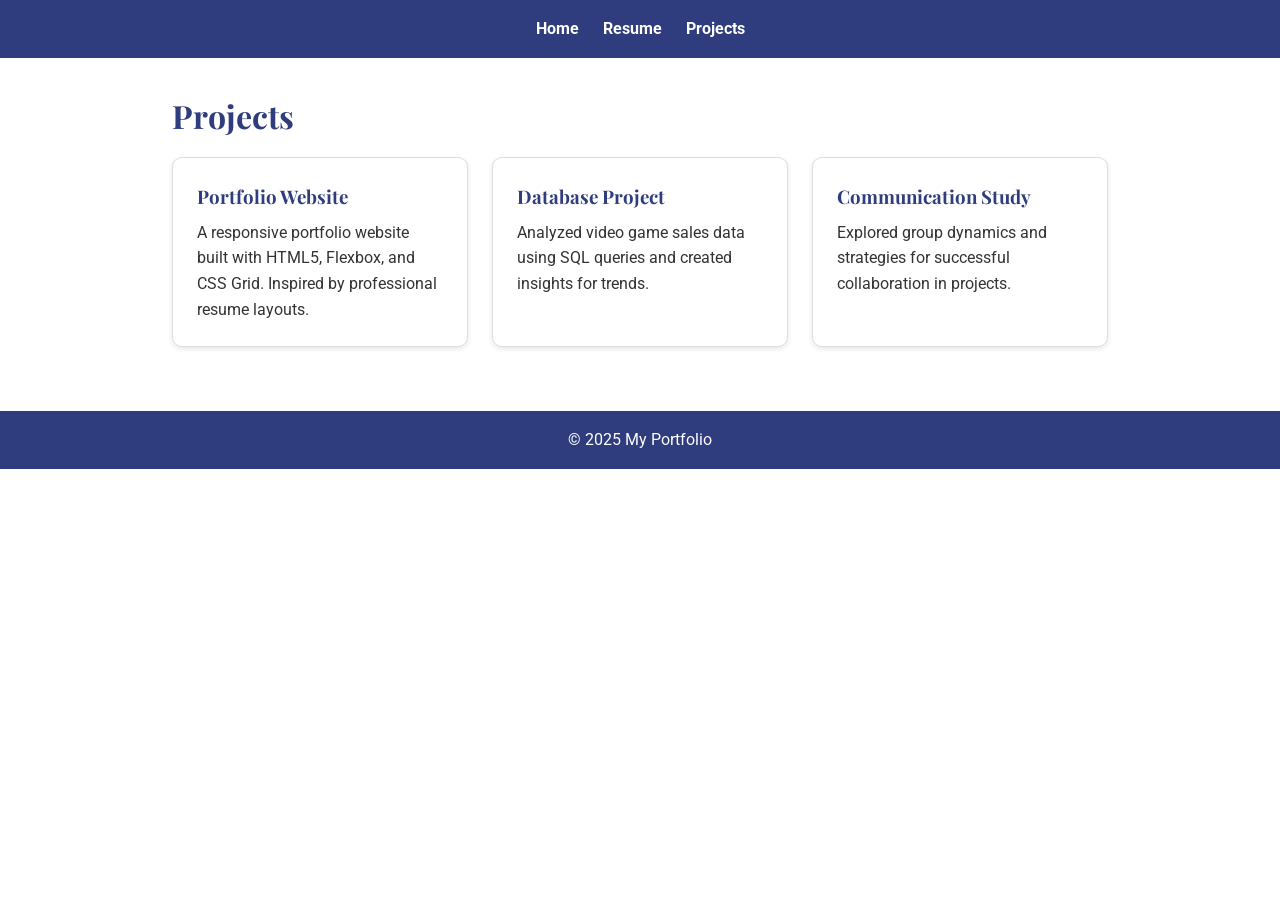
==== projects.html @ d42bdfec "Add files via upload" ====
<!DOCTYPE html>
<html lang="en">

<head>
    <meta charset="UTF-8">
    <meta name="viewport" content="width=device-width, initial-scale=1.0">
    <title>My Portfolio - Projects</title>
    <link rel="stylesheet" href="styles.css">
    <link rel="stylesheet" href="projects.css">
</head>

<body>
    <header>
        <nav aria-label="Main Navigation">
            <ul>
                <li><a href="index.html">Home</a></li>
                <li><a href="resume.html">Resume</a></li>
                <li><a href="projects.html">Projects</a></li>
            </ul>
        </nav>
    </header>

    <main>
        <h1>Projects</h1>
        <div class="projects-grid">
            <div class="project-card">
                <h3>Portfolio Website</h3>
                <p>A responsive portfolio website built with HTML5, Flexbox, and CSS Grid. Inspired by professional
                    resume layouts.</p>
            </div>
            <div class="project-card">
                <h3>Database Project</h3>
                <p>Analyzed video game sales data using SQL queries and created insights for trends.</p>
            </div>
            <div class="project-card">
                <h3>Communication Study</h3>
                <p>Explored group dynamics and strategies for successful collaboration in projects.</p>
            </div>
        </div>
    </main>

    <footer>
        <p>© 2025 My Portfolio</p>
    </footer>
</body>

</html>
---- styles.css ----
@import url('https://fonts.googleapis.com/css2?family=Roboto:wght@400;700&family=Playfair+Display:wght@700&display=swap');

:root {
    --primary: #2F3C7E;
    --accent: #F85E5E;
    --light: #FBEAEB;
    --text: #333;
    --background: #FFFFFF;
}

* {
    margin: 0;
    padding: 0;
    box-sizing: border-box;
}

body {
    font-family: 'Roboto', sans-serif;
    background: var(--background);
    color: var(--text);
    line-height: 1.6;
}

header {
    background: var(--primary);
    color: white;
    padding: 1rem;
}

nav ul {
    display: flex;
    gap: 1.5rem;
    list-style: none;
    justify-content: center;
}

nav a {
    color: white;
    text-decoration: none;
    font-weight: bold;
}

main {
    padding: 2rem;
    max-width: 1000px;
    margin: auto;
}

h1,
h2,
h3 {
    font-family: 'Playfair Display', serif;
    margin-bottom: 1rem;
    color: var(--primary);
}

footer {
    background: var(--primary);
    color: white;
    text-align: center;
    padding: 1rem;
    margin-top: 2rem;
}

/* Badge style like in resume image */
.badge {
    display: inline-block;
    background: var(--accent);
    color: white;
    padding: 0.4rem 0.8rem;
    border-radius: 5px;
    margin: 0.2rem;
    font-size: 0.9rem;
}

/* responsive nav */
@media (max-width: 600px) {
    nav ul {
        flex-direction: column;
        gap: 0.5rem;
    }
}
---- projects.css ----
.projects-grid {
    display: grid;
    grid-template-columns: repeat(auto-fit, minmax(280px, 1fr));
    gap: 1.5rem;
}

.project-card {
    border: 1px solid #ddd;
    padding: 1.5rem;
    border-radius: 10px;
    box-shadow: 0 2px 5px rgba(0, 0, 0, 0.1);
}

.project-card h3 {
    color: var(--primary);
    margin-bottom: 0.5rem;
}
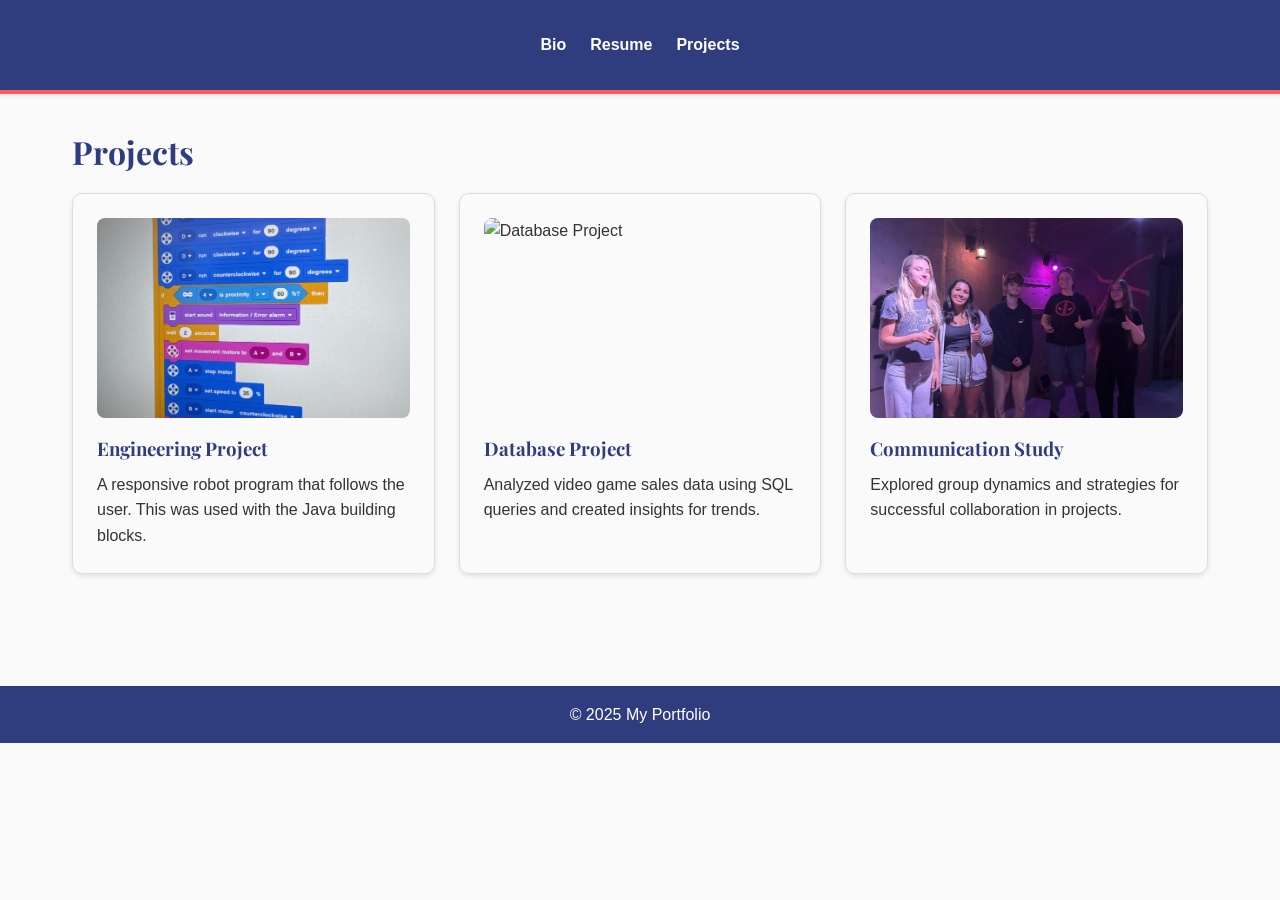
==== commit ec63ccf2: "Add files via upload" ====
--- a/projects.html
+++ b/projects.html
@@ -13,7 +13,7 @@
     <header>
         <nav aria-label="Main Navigation">
             <ul>
-                <li><a href="index.html">Home</a></li>
+                <li><a href="bio.html">Bio</a></li>
                 <li><a href="resume.html">Resume</a></li>
                 <li><a href="projects.html">Projects</a></li>
             </ul>
@@ -24,15 +24,17 @@
         <h1>Projects</h1>
         <div class="projects-grid">
             <div class="project-card">
-                <h3>Portfolio Website</h3>
-                <p>A responsive portfolio website built with HTML5, Flexbox, and CSS Grid. Inspired by professional
-                    resume layouts.</p>
+                <img src="engineeringProject.jpg" alt="Engineering Project" class="project-img">
+                <h3>Engineering Project</h3>
+                <p>A responsive robot program that follows the user. This was used with the Java building blocks.</p>
             </div>
             <div class="project-card">
+                <img src="images/database.jpg" alt="Database Project" class="project-img">
                 <h3>Database Project</h3>
                 <p>Analyzed video game sales data using SQL queries and created insights for trends.</p>
             </div>
             <div class="project-card">
+                <img src="communicationStudy.jpg" alt="Communication Study" class="project-img">
                 <h3>Communication Study</h3>
                 <p>Explored group dynamics and strategies for successful collaboration in projects.</p>
             </div>
--- a/styles.css
+++ b/styles.css
@@ -1,5 +1,7 @@
+/*GOOGLE FONTS*/
 @import url('https://fonts.googleapis.com/css2?family=Roboto:wght@400;700&family=Playfair+Display:wght@700&display=swap');
 
+/*CSS VARIABLES */
 :root {
     --primary: #2F3C7E;
     --accent: #F85E5E;
@@ -8,19 +10,23 @@
     --background: #FFFFFF;
 }
 
+/*RESET & BASE STYLES*/
 * {
     margin: 0;
     padding: 0;
     box-sizing: border-box;
 }
 
+/*BODY BASE*/
 body {
     font-family: 'Roboto', sans-serif;
     background: var(--background);
     color: var(--text);
-    line-height: 1.6;
-}
-
+    line-height: 24px;
+    border-radius: 60px;
+}
+
+/*HEADER & NAVIGATION*/
 header {
     background: var(--primary);
     color: white;
@@ -40,12 +46,14 @@
     font-weight: bold;
 }
 
+/*MAIN CONTENT*/
 main {
     padding: 2rem;
     max-width: 1000px;
     margin: auto;
 }
 
+/*HEADINGS*/
 h1,
 h2,
 h3 {
@@ -54,15 +62,16 @@
     color: var(--primary);
 }
 
+/* FOOTER */
 footer {
     background: var(--primary);
     color: white;
     text-align: center;
     padding: 1rem;
-    margin-top: 2rem;
-}
-
-/* Badge style like in resume image */
+    margin-top: 5rem;
+}
+
+/*BADGES*/
 .badge {
     display: inline-block;
     background: var(--accent);
@@ -73,10 +82,143 @@
     font-size: 0.9rem;
 }
 
-/* responsive nav */
+/*SKILLS*/
+.skills {
+    display: flex;
+    justify-content: center;
+    flex-wrap: wrap;
+    align-items: center;
+    gap: 0.5rem;
+}
+
+.skills span {
+    background: #d94f4f;
+    color: #fff;
+    padding: 0.4rem 0.8rem;
+    border-radius: 20px;
+    font-size: 0.9rem;
+}
+
+/*CONTAINERS*/
+.container {
+    padding: 1rem;
+}
+
+/*BIO SECTION*/
+.bio {
+    display: grid;
+    grid-template-columns: 1fr 2fr;
+    gap: 2rem;
+    align-items: center;
+}
+
+.bio img {
+    width: 100%;
+    border-radius: 50%;
+    border: 5px solid var(--accent);
+}
+
+.bio h1 {
+    color: var(--primary);
+    font-size: 2rem;
+}
+
+.bio p {
+    margin-top: 1rem;
+}
+
+.bio-container {
+    display: flex;
+    flex-direction: row;
+    align-items: center;
+    justify-content: center;
+    align-content: space-between;
+    max-width: 1200px;
+    margin: 2rem auto;
+    padding: 1rem;
+    gap: 2rem;
+}
+
+.bio-image img {
+    width: 100%;
+    max-width: 300px;
+    border-radius: 12px;
+    box-shadow: 0 4px 12px rgba(0, 0, 0, 0.2);
+}
+
+.bio-text {
+    flex: 1;
+}
+
+/*RESPONSIVE STYLES*/
+
+/* Small screens (mobile) */
 @media (max-width: 600px) {
+    body {
+        font-family: "Poppins", sans-serif;
+        margin: 0;
+        padding: 0;
+        background: #f9f9f9;
+        color: #333;
+        border-radius: 0;
+    }
+
     nav ul {
         flex-direction: column;
         gap: 0.5rem;
     }
+
+    .container {
+        display: flex;
+        flex-direction: column;
+        padding: 1rem;
+    }
+
+    .bio {
+        grid-template-columns: 1fr;
+        text-align: center;
+    }
+
+    .bio img {
+        max-width: 200px;
+        margin: auto;
+    }
+}
+
+/* MOBILE LAYOUT */
+@media (max-width: 768px) {
+    .bio-container {
+        flex-direction: column;
+        text-align: center;
+    }
+
+    .bio-image img {
+        max-width: 300px;
+    }
+}
+
+/* DESKTOP LAYOUT */
+@media (min-width: 960px) {
+    body {
+        font-family: Arial, sans-serif;
+        line-height: 1.6;
+        color: #333;
+        background: #fafafa;
+        border-radius: 24px;
+    }
+
+    .container {
+        grid-template-columns: 1fr 3fr;
+        padding: 2rem;
+        max-width: 1200px;
+        margin: 0 auto;
+    }
+
+    header {
+        text-align: center;
+        background: var(--primary);
+        border-bottom: 4px solid var(--accent);
+        box-shadow: 0 2px 4px rgba(0, 0, 0, 0.1);
+        padding: 2rem 0;
+    }
 }
--- a/projects.css
+++ b/projects.css
@@ -14,4 +14,27 @@
 .project-card h3 {
     color: var(--primary);
     margin-bottom: 0.5rem;
+}
+
+.project-card img {
+    width: 100%;
+    height: 200px;
+    object-fit: cover;
+    border-radius: 8px;
+    display: block;
+    margin-bottom: 1rem;
+}
+
+@media (min-width: 960px) {
+    main {
+        margin-bottom: 0;
+        max-width: 1200px;
+        margin-left: auto;
+        margin-right: auto;
+        padding: 2rem;
+    }
+
+    .projects-grid {
+        grid-template-columns: repeat(3, 1fr);
+    }
 }
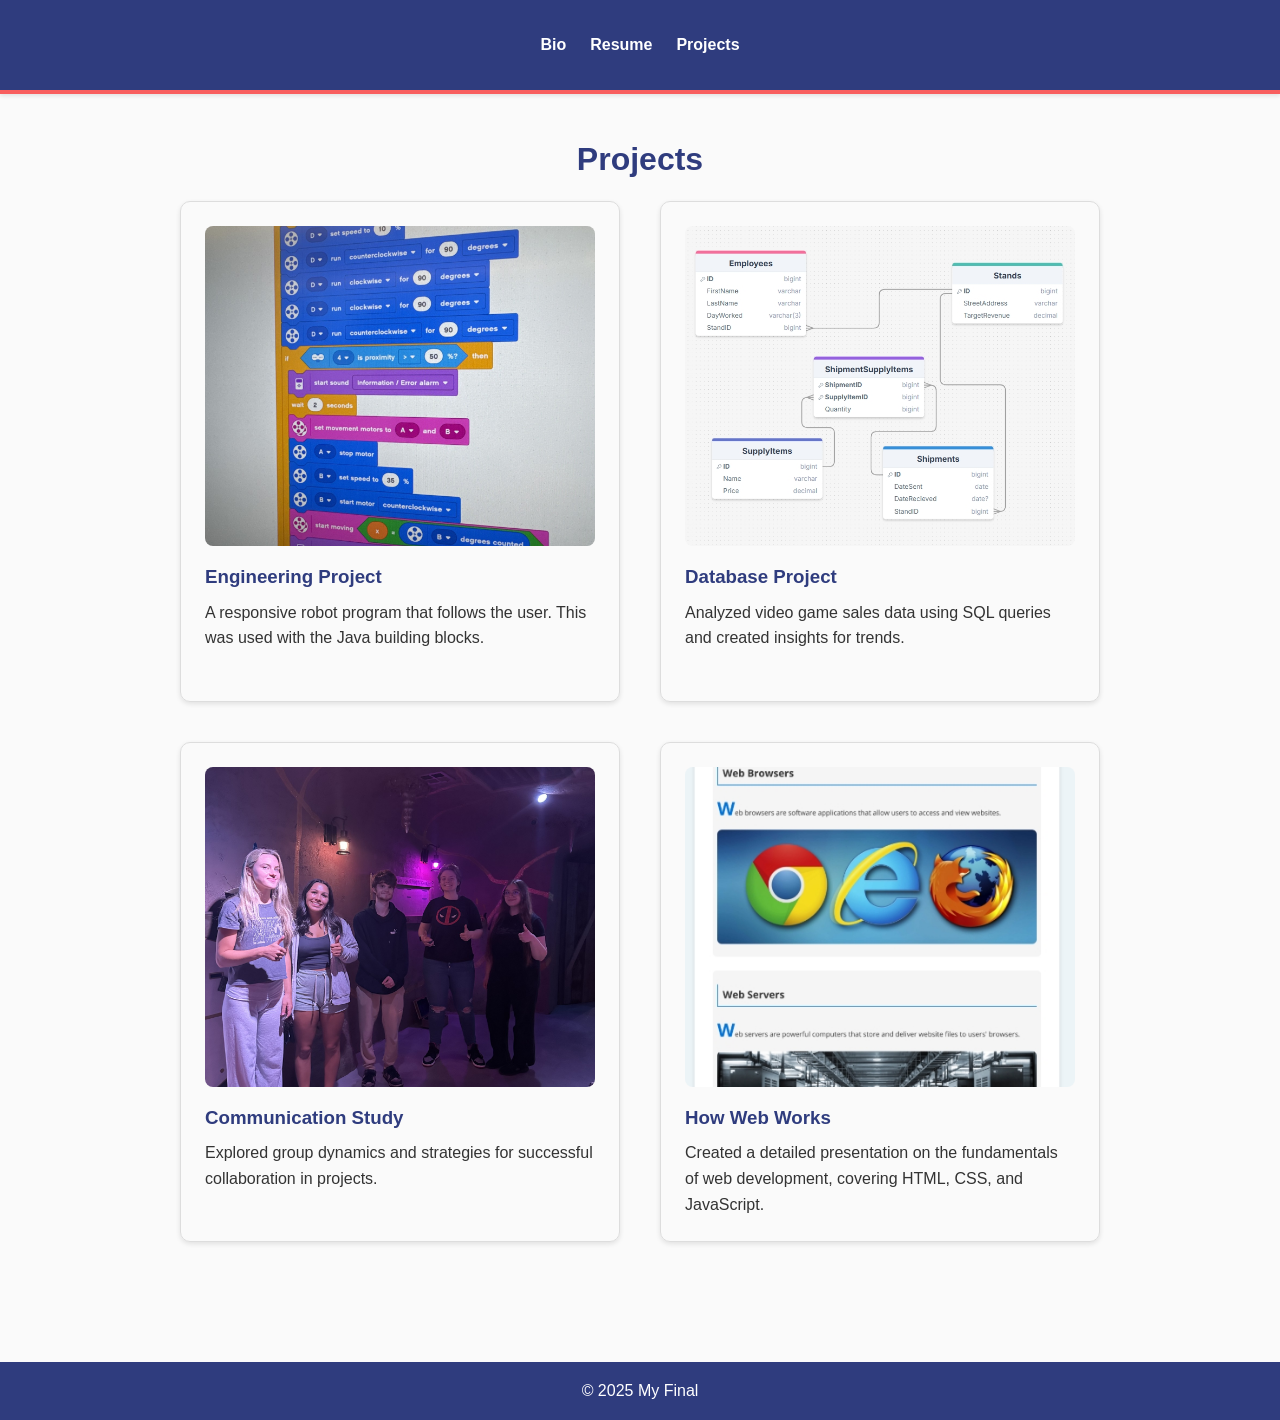
==== commit b926d952: "Add files via upload" ====
--- a/projects.html
+++ b/projects.html
@@ -13,7 +13,7 @@
     <header>
         <nav aria-label="Main Navigation">
             <ul>
-                <li><a href="bio.html">Bio</a></li>
+                <li><a href="index.html">Bio</a></li>
                 <li><a href="resume.html">Resume</a></li>
                 <li><a href="projects.html">Projects</a></li>
             </ul>
@@ -29,7 +29,7 @@
                 <p>A responsive robot program that follows the user. This was used with the Java building blocks.</p>
             </div>
             <div class="project-card">
-                <img src="images/database.jpg" alt="Database Project" class="project-img">
+                <img src="practiceQuestion3.jpeg" alt="Database Project" class="project-img">
                 <h3>Database Project</h3>
                 <p>Analyzed video game sales data using SQL queries and created insights for trends.</p>
             </div>
@@ -38,11 +38,17 @@
                 <h3>Communication Study</h3>
                 <p>Explored group dynamics and strategies for successful collaboration in projects.</p>
             </div>
+            <div class="project-card">
+                <img src="howWebWorks.jpeg" alt="How Web Works" class="project-img">
+                <h3>How Web Works</h3>
+                <p>Created a detailed presentation on the fundamentals of web development, covering HTML, CSS, and
+                    JavaScript.</p>
+            </div>
         </div>
     </main>
 
     <footer>
-        <p>© 2025 My Portfolio</p>
+        <p>© 2025 My Final</p>
     </footer>
 </body>
 
--- a/styles.css
+++ b/styles.css
@@ -1,13 +1,10 @@
-/*GOOGLE FONTS*/
-@import url('https://fonts.googleapis.com/css2?family=Roboto:wght@400;700&family=Playfair+Display:wght@700&display=swap');
-
 /*CSS VARIABLES */
 :root {
     --primary: #2F3C7E;
     --accent: #F85E5E;
     --light: #FBEAEB;
     --text: #333;
-    --background: #FFFFFF;
+    --background: #a39c9c;
 }
 
 /*RESET & BASE STYLES*/
@@ -19,7 +16,7 @@
 
 /*BODY BASE*/
 body {
-    font-family: 'Roboto', sans-serif;
+    font-family: sans-serif;
     background: var(--background);
     color: var(--text);
     line-height: 24px;
@@ -57,7 +54,7 @@
 h1,
 h2,
 h3 {
-    font-family: 'Playfair Display', serif;
+    font-family: sans-serif;
     margin-bottom: 1rem;
     color: var(--primary);
 }
@@ -113,8 +110,8 @@
 }
 
 .bio img {
-    width: 100%;
-    border-radius: 50%;
+    width: 400px;
+    border-radius: 40%;
     border: 5px solid var(--accent);
 }
 
@@ -150,12 +147,11 @@
     flex: 1;
 }
 
-/*RESPONSIVE STYLES*/
-
-/* Small screens (mobile) */
+
+/* MOBILE LAYOUT */
 @media (max-width: 600px) {
     body {
-        font-family: "Poppins", sans-serif;
+        font-family: sans-serif;
         margin: 0;
         padding: 0;
         background: #f9f9f9;
@@ -183,10 +179,7 @@
         max-width: 200px;
         margin: auto;
     }
-}
-
-/* MOBILE LAYOUT */
-@media (max-width: 768px) {
+
     .bio-container {
         flex-direction: column;
         text-align: center;
--- a/projects.css
+++ b/projects.css
@@ -1,3 +1,7 @@
+h1 {
+    text-align: center;
+}
+
 .projects-grid {
     display: grid;
     grid-template-columns: repeat(auto-fit, minmax(280px, 1fr));
@@ -28,13 +32,24 @@
 @media (min-width: 960px) {
     main {
         margin-bottom: 0;
-        max-width: 1200px;
+        max-width: 1000px;
         margin-left: auto;
         margin-right: auto;
-        padding: 2rem;
+        padding: 2.5rem;
     }
 
     .projects-grid {
-        grid-template-columns: repeat(3, 1fr);
+        display: grid;
+        grid-template-columns: repeat(2, 1fr);
+        grid-auto-rows: 1fr;
+        gap: 2.5rem;
+    }
+
+    .project-card {
+        min-height: 420px;
+    }
+
+    .project-card img {
+        height: 320px;
     }
 }
